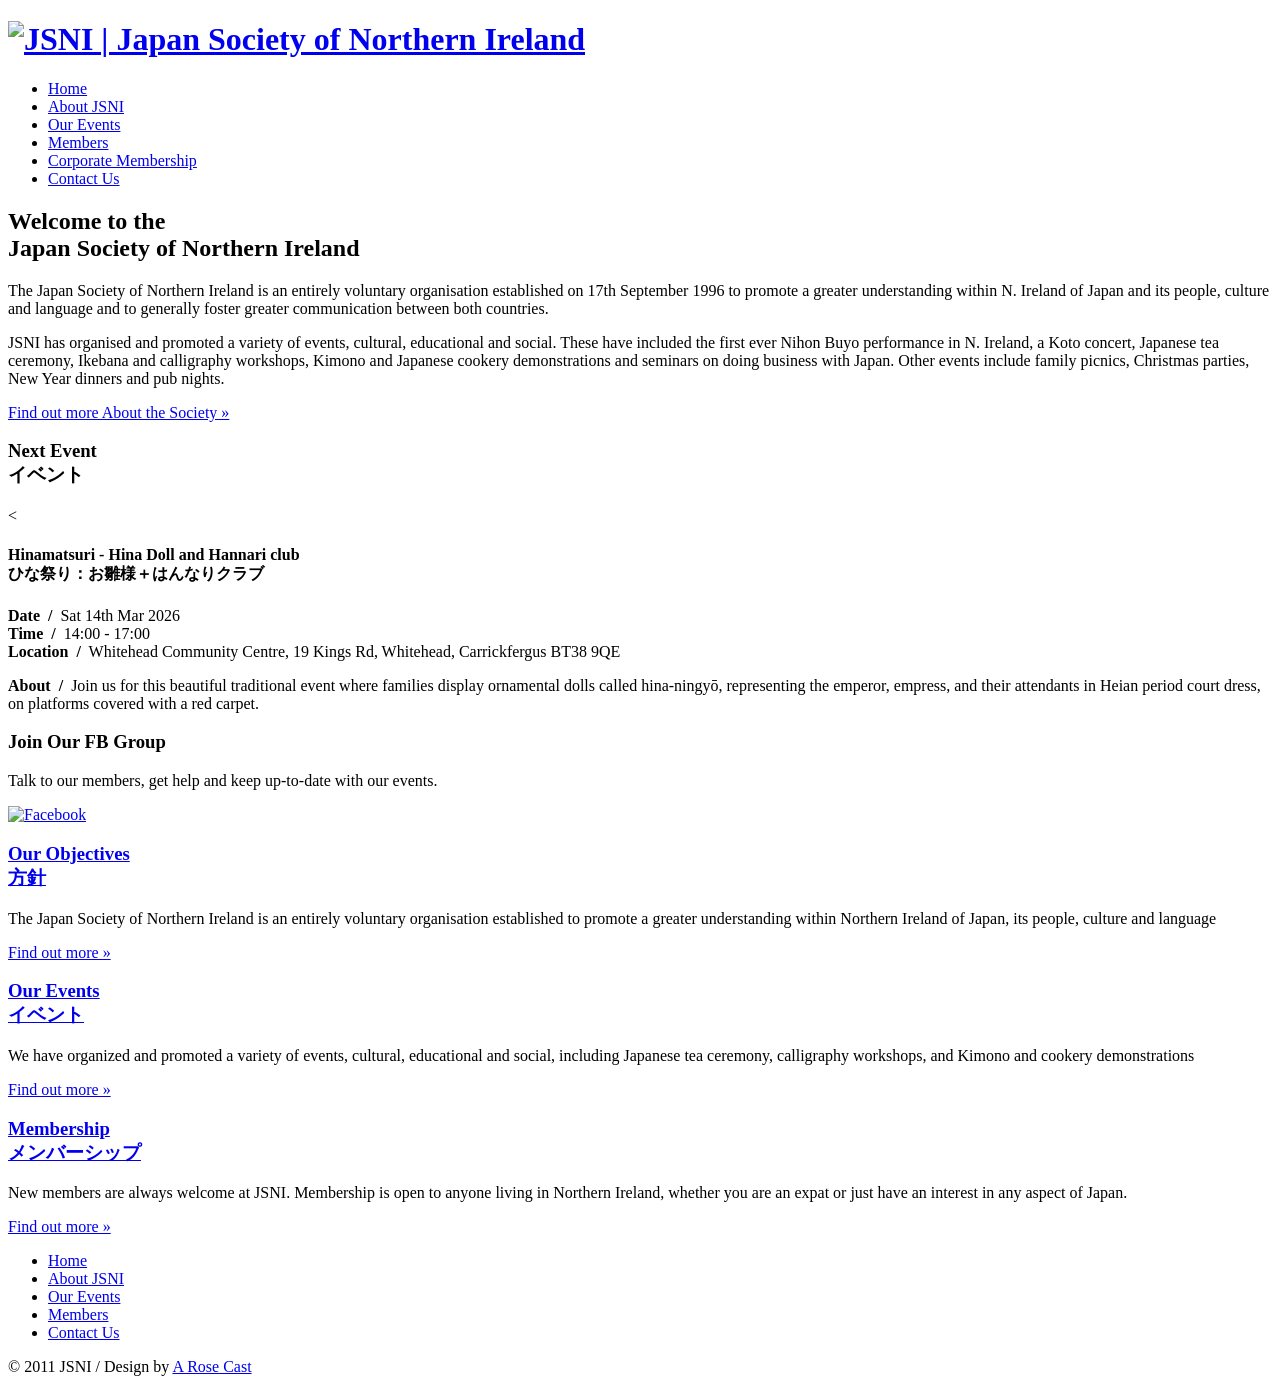
==== index.html @ a2287b6b "Matsuri update" ====
<!DOCTYPE html PUBLIC "-//W3C//DTD XHTML 1.1//EN"
  "http://www.w3.org/TR/xhtml11/DTD/xhtml11.dtd">
<html xmlns="http://www.w3.org/1999/xhtml" version="-//W3C//DTD XHTML 1.1//EN">
<?php language_attributes('xhtml'); ?>


<head profile="http://gmpg.org/xfn/11">
  <title>Welcome to the Japan Society of Northern Ireland</title>

  <meta http-equiv="Content-Type" content="text/html; charset=utf-8" />
  <meta name="description" content="Website for the Japanese Society of Northern Ireland" />



  <link rel="stylesheet" type="text/css" media="screen" href="style.css" />
  <link rel="pingback" href="" />

  
</head>

<body>
  <div id="page">

    <!-- Header -->
    <div id="header" class="three">
      <h1>
        <a href="http://www.japansociety-ni.org.uk/">
          <img src="images/h1_logo.png"
               alt="JSNI | Japan Society of Northern Ireland" />
        </a>
      </h1>
    </div>

    <!-- Main Menu -->
    <div class="menu">
      <ul>
        <li class="current_page_item"><a href="http://www.japansociety-ni.org.uk/">Home</a></li>
        <li><a href="about-jsni.html">About JSNI</a></li>
        <li><a href="our-events.html">Our Events</a></li>
        <li><a href="members.html">Members</a></li>
        <li><a href="corporate-membership.html">Corporate Membership</a></li>
        <li><a href="contact-us.html">Contact Us</a></li>
      </ul>
    </div>
    <!-- Close Menu -->

    <!-- Content -->
    <div id="content" class="left">
      <div class="welcome">
        <h2>
          Welcome to the<br />
          <span class="sml">Japan Society of Northern Ireland</span>
        </h2>
        <p>
          The Japan Society of Northern Ireland is an entirely voluntary
          organisation established on 17th September 1996 to promote a greater
          understanding within N. Ireland of Japan and its people, culture and
          language and to generally foster greater communication between both
          countries.
        </p>
        <p>
          JSNI has organised and promoted a variety of events, cultural,
          educational and social. These have included the first ever Nihon Buyo
          performance in N. Ireland, a Koto concert, Japanese tea ceremony,
          Ikebana and calligraphy workshops, Kimono and Japanese cookery
          demonstrations and seminars on doing business with Japan. Other events
          include family picnics, Christmas parties, New Year dinners and pub
          nights.
        </p>
        <p class="more">
          <a href="about-jsni.html">Find out more About the Society &raquo;</a>
        </p>
      </div>
      <!-- Close Welcome -->
    </div>
    <!-- Close Content -->

    <!-- Sidebar -->
    <div id="sidebar">

      <div class="pod entry">
				<h3>Next Event<br /><span class="japanese">イベント</span></h3>
			
<			<div class="entry">
				<h4>Hinamatsuri - Hina Doll and Hannari club <br /><span class="japanese">ひな祭り：お雛様＋はんなりクラブ</span></h4>
				<p><span class="title"><b>Date &nbsp;/&nbsp;</b></span> Sat 14th Mar 2026<br />
				<span class="title"><b>Time &nbsp;/&nbsp;</b></span> 14:00 - 17:00 <br />
				<span class="title"><b>Location &nbsp;/&nbsp;</b></span> Whitehead Community Centre, 19 Kings Rd, Whitehead, Carrickfergus BT38 9QE</p>
				<p><span class="title"><b>About &nbsp;/&nbsp;</b></span> Join us for this beautiful traditional event where families display ornamental dolls called hina-ningyō, representing the emperor, empress, and their attendants in Heian period court dress, on platforms covered with a red carpet.</p>
			</div>
			</div>
      
		</div>
		
      </div>

      <div class="pod social">
        <h3>Join Our FB Group</h3>
        <p>Talk to our members, get help and keep up-to-date with our events.</p>
        <p>
          <a href="https://www.facebook.com/groups/japansocietyni/"
             target="_blank"
             title="Visit our Facebook Page &raquo;">
            <img src="images/social_fb.png" alt="Facebook" />
          </a>
        </p>
      </div>
    </div>
    <!-- Close Sidebar -->

    <!-- Home Pods -->
    <div id="home_pods">
      <div class="pod pad">
        <h3>
          <a href="about-jsni.html">
            Our Objectives<br />
            <span class="japanese">方針</span>
          </a>
        </h3>
        <p>
          The Japan Society of Northern Ireland is an entirely voluntary
          organisation established to promote a greater understanding within
          Northern Ireland of Japan, its people, culture and language
        </p>
        <p class="more"><a href="about-jsni.html">Find out more &raquo;</a></p>
      </div>

      <div class="pod pad">
        <h3>
          <a href="our-events.html">
            Our Events<br />
            <span class="japanese">イベント</span>
          </a>
        </h3>
        <p>
          We have organized and promoted a variety of events, cultural,
          educational and social, including Japanese tea ceremony, calligraphy
          workshops, and Kimono and cookery demonstrations
        </p>
        <p class="more"><a href="our-events.html">Find out more &raquo;</a></p>
      </div>

      <div class="pod">
        <h3>
          <a href="members.html">
            Membership<br />
            <span class="japanese">メンバーシップ</span>
          </a>
        </h3>
        <p>
          New members are always welcome at JSNI. Membership is open to anyone
          living in Northern Ireland, whether you are an expat or just have an
          interest in any aspect of Japan.
        </p>
        <p class="more"><a href="members.html">Find out more &raquo;</a></p>
      </div>
    </div>
    <!-- Close Home Pods -->

    <!-- Footer -->
    <div id="footer">
      <div id="footerinner">
        <div class="menu">
          <ul>
            <li class="current_page_item"><a href="http://www.japansociety-ni.org.uk/">Home</a></li>
            <li><a href="about-jsni.html">About JSNI</a></li>
            <li><a href="our-events.html">Our Events</a></li>
            <li><a href="members.html">Members</a></li>
            <li><a href="contact-us.html">Contact Us</a></li>
          </ul>
        </div>
        <p>
          &copy; 2011 JSNI / Design by
          <a href="http://www.arosecast.com">A Rose Cast</a>
        </p>
      </div>
    </div>
    <!-- Close Footer -->

  </div>
  <!-- Close Page -->
</body>
</html>
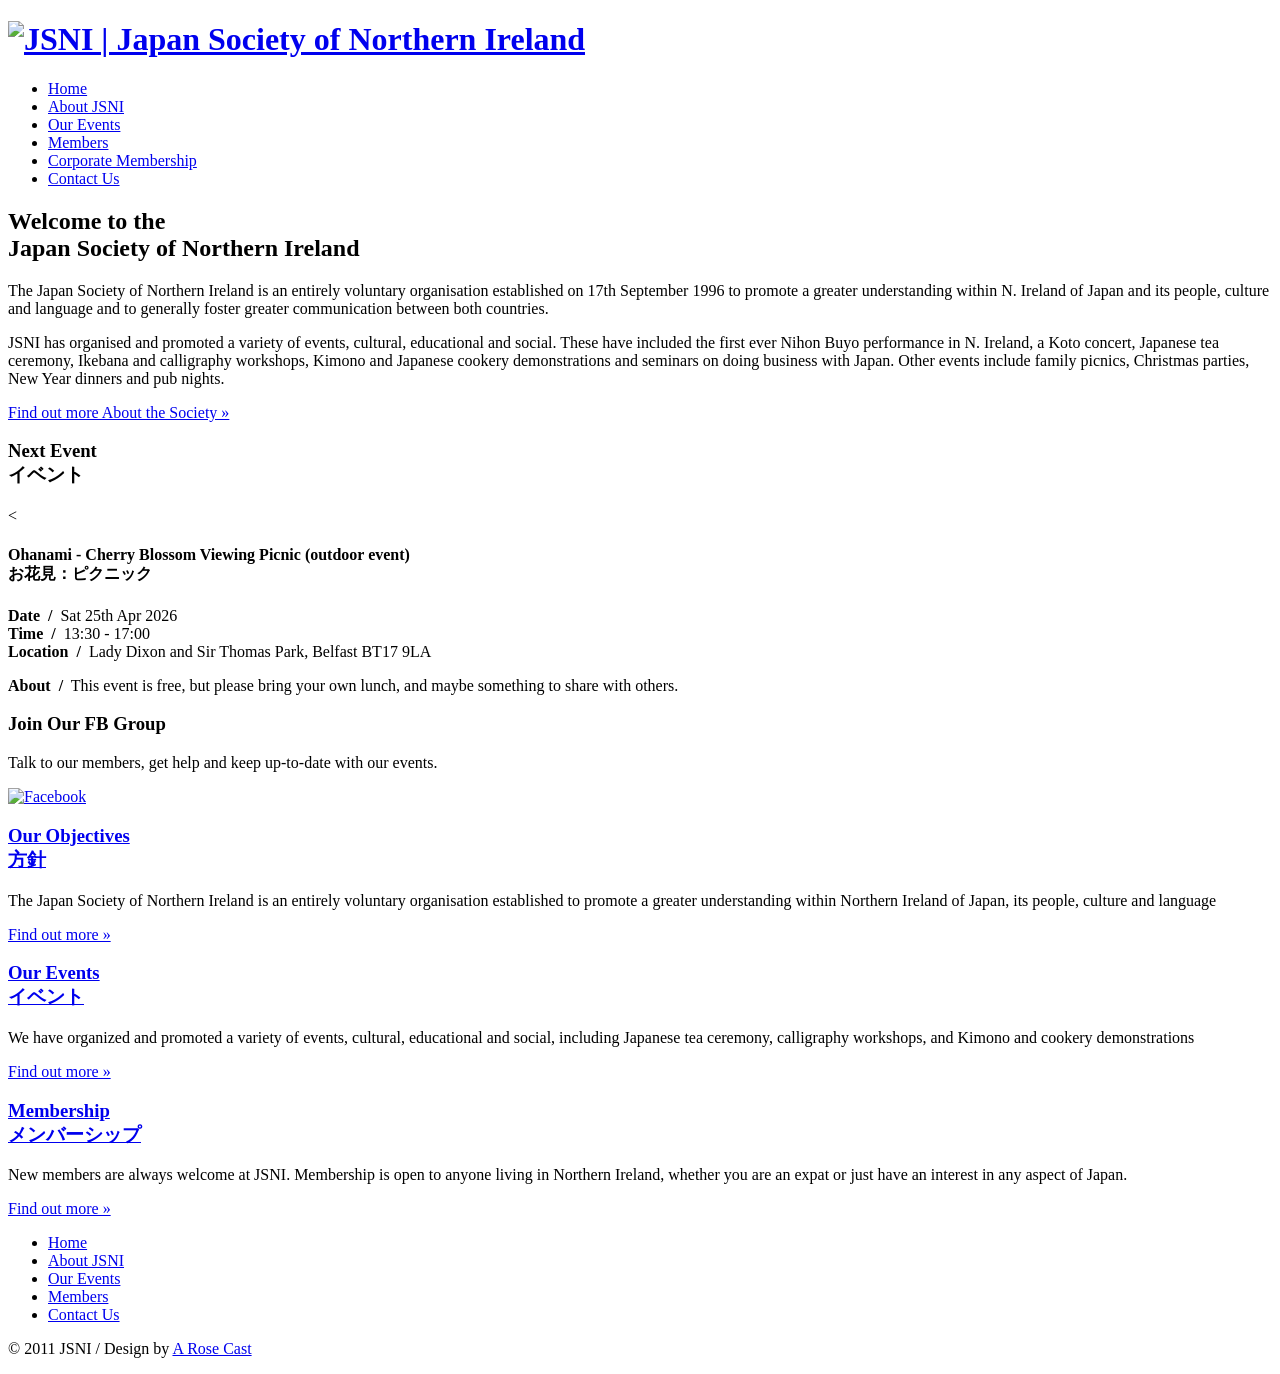
==== commit 6d55284c: "general updates" ====
--- a/index.html
+++ b/index.html
@@ -82,11 +82,11 @@
 				<h3>Next Event<br /><span class="japanese">イベント</span></h3>
 			
 <			<div class="entry">
-				<h4>Hinamatsuri - Hina Doll and Hannari club <br /><span class="japanese">ひな祭り：お雛様＋はんなりクラブ</span></h4>
-				<p><span class="title"><b>Date &nbsp;/&nbsp;</b></span> Sat 14th Mar 2026<br />
-				<span class="title"><b>Time &nbsp;/&nbsp;</b></span> 14:00 - 17:00 <br />
-				<span class="title"><b>Location &nbsp;/&nbsp;</b></span> Whitehead Community Centre, 19 Kings Rd, Whitehead, Carrickfergus BT38 9QE</p>
-				<p><span class="title"><b>About &nbsp;/&nbsp;</b></span> Join us for this beautiful traditional event where families display ornamental dolls called hina-ningyō, representing the emperor, empress, and their attendants in Heian period court dress, on platforms covered with a red carpet.</p>
+				<h4>Ohanami - Cherry Blossom Viewing Picnic (outdoor event)<br /><span class="japanese">お花見：ピクニック</span> </h4>
+				<p><span class="title"><b>Date &nbsp;/&nbsp;</b></span> Sat 25th Apr 2026<br />
+				<span class="title"><b>Time &nbsp;/&nbsp;</b></span> 13:30 - 17:00 <br />
+				<span class="title"><b>Location &nbsp;/&nbsp;</b></span> Lady Dixon and Sir Thomas Park, Belfast BT17 9LA</p>
+				<p><span class="title"><b>About &nbsp;/&nbsp;</b></span> This event is free, but please bring your own lunch, and maybe something to share with others.</p>
 			</div>
 			</div>
       
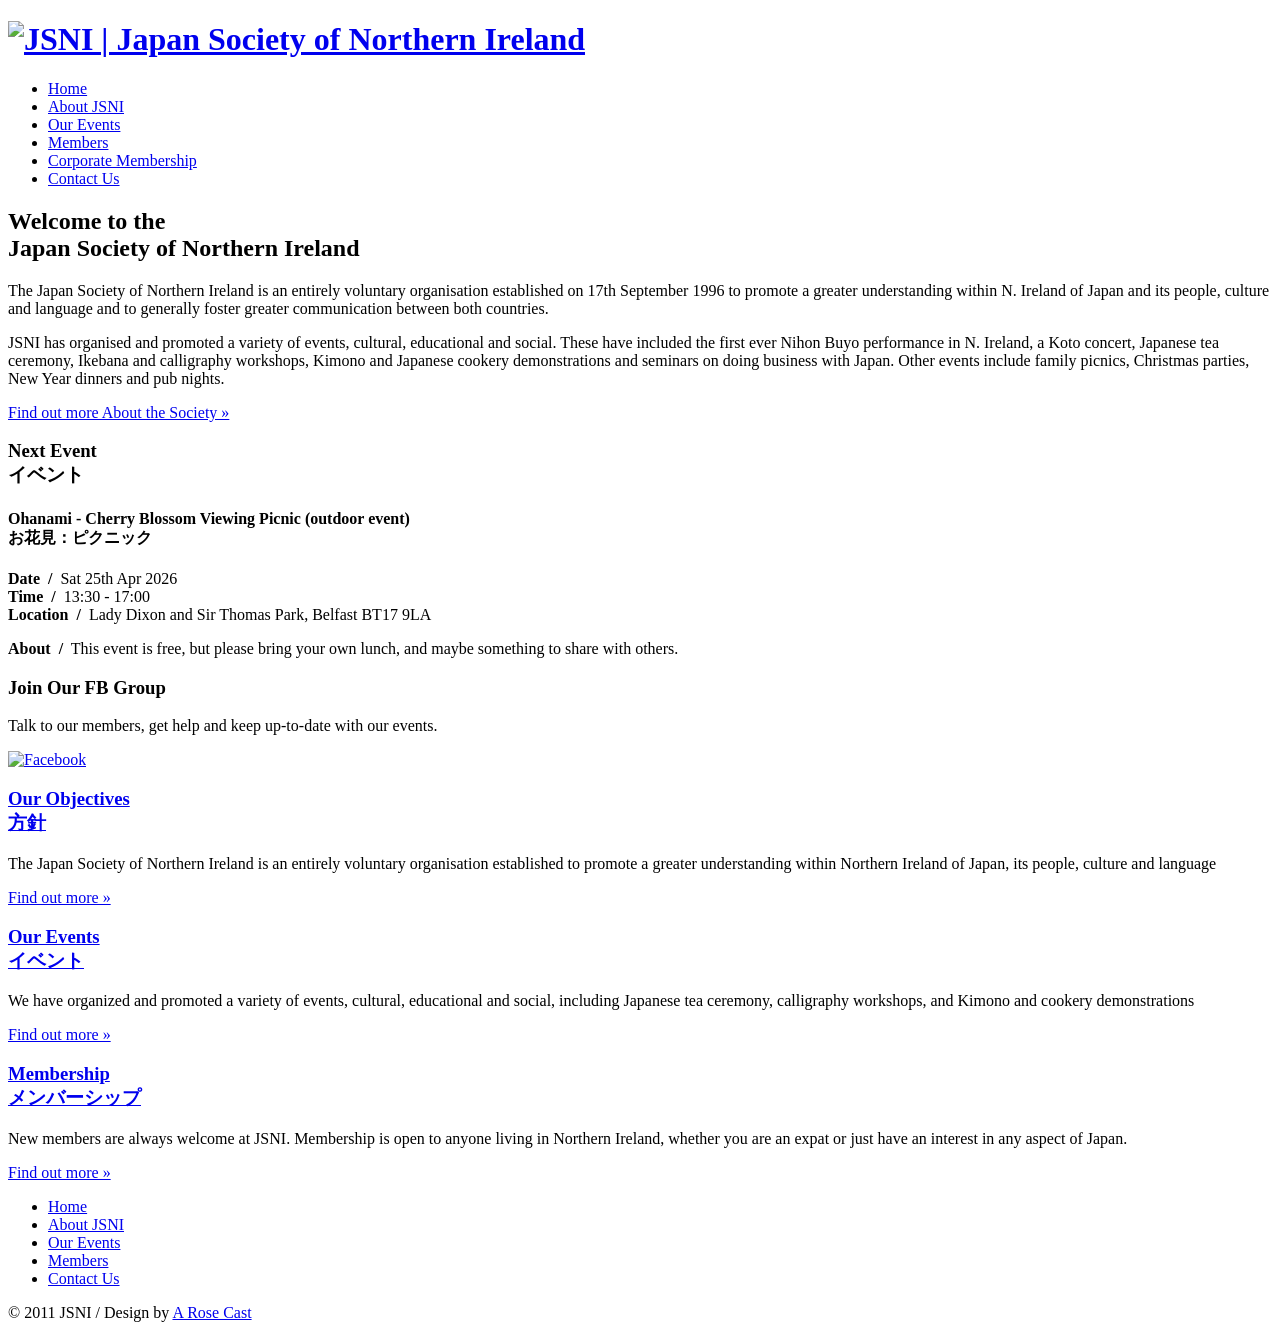
==== commit 890ab899: "Formatting" ====
--- a/index.html
+++ b/index.html
@@ -77,17 +77,16 @@
 
     <!-- Sidebar -->
     <div id="sidebar">
-
-      <div class="pod entry">
+      
+<div class="pod entry">
 				<h3>Next Event<br /><span class="japanese">イベント</span></h3>
-			
-<			<div class="entry">
+				
+			<div class="entry">
 				<h4>Ohanami - Cherry Blossom Viewing Picnic (outdoor event)<br /><span class="japanese">お花見：ピクニック</span> </h4>
 				<p><span class="title"><b>Date &nbsp;/&nbsp;</b></span> Sat 25th Apr 2026<br />
 				<span class="title"><b>Time &nbsp;/&nbsp;</b></span> 13:30 - 17:00 <br />
 				<span class="title"><b>Location &nbsp;/&nbsp;</b></span> Lady Dixon and Sir Thomas Park, Belfast BT17 9LA</p>
 				<p><span class="title"><b>About &nbsp;/&nbsp;</b></span> This event is free, but please bring your own lunch, and maybe something to share with others.</p>
-			</div>
 			</div>
       
 		</div>
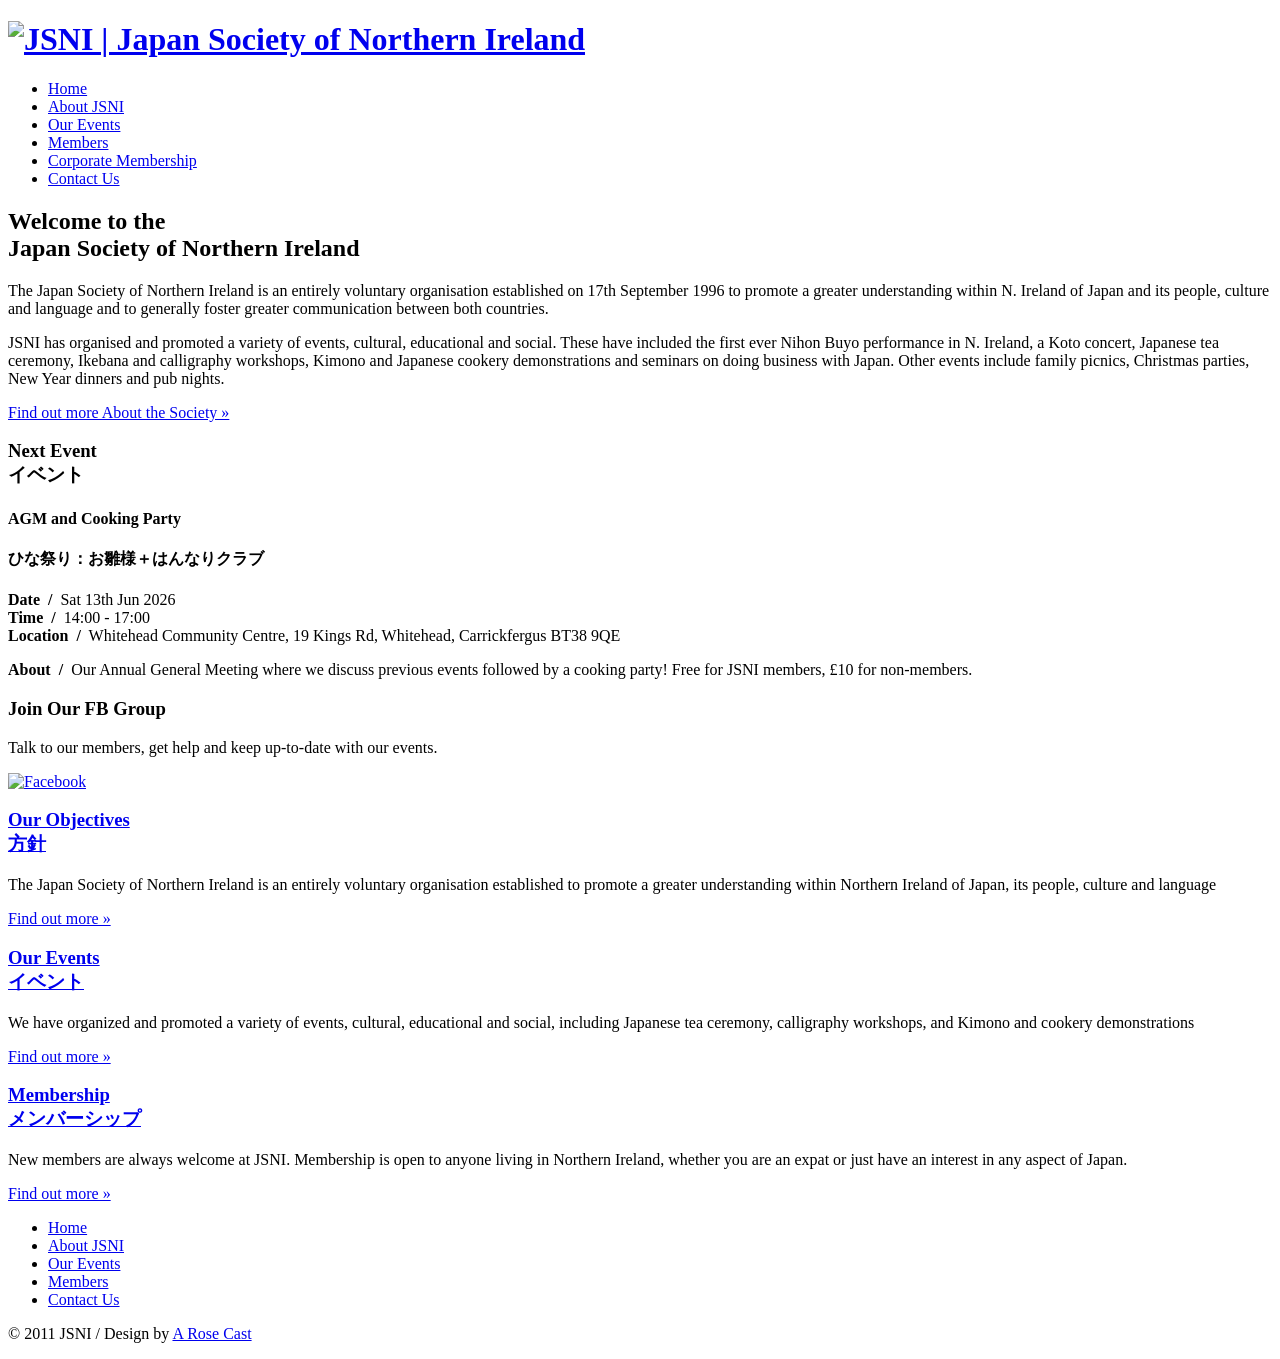
==== commit a58810a9: "Further event updates" ====
--- a/index.html
+++ b/index.html
@@ -78,15 +78,16 @@
     <!-- Sidebar -->
     <div id="sidebar">
       
-<div class="pod entry">
+    <div class="pod entry">
 				<h3>Next Event<br /><span class="japanese">イベント</span></h3>
 				
-			<div class="entry">
-				<h4>Ohanami - Cherry Blossom Viewing Picnic (outdoor event)<br /><span class="japanese">お花見：ピクニック</span> </h4>
-				<p><span class="title"><b>Date &nbsp;/&nbsp;</b></span> Sat 25th Apr 2026<br />
-				<span class="title"><b>Time &nbsp;/&nbsp;</b></span> 13:30 - 17:00 <br />
-				<span class="title"><b>Location &nbsp;/&nbsp;</b></span> Lady Dixon and Sir Thomas Park, Belfast BT17 9LA</p>
-				<p><span class="title"><b>About &nbsp;/&nbsp;</b></span> This event is free, but please bring your own lunch, and maybe something to share with others.</p>
+      <div class="entry">
+				<h4>AGM and Cooking Party </h4>
+				<h4>ひな祭り：お雛様＋はんなりクラブ</h4>
+				<p><span class="title"><b>Date &nbsp;/&nbsp;</b></span> Sat 13th Jun 2026<br />
+				<span class="title"><b>Time &nbsp;/&nbsp;</b></span> 14:00 - 17:00 <br />
+				<span class="title"><b>Location &nbsp;/&nbsp;</b></span> Whitehead Community Centre, 19 Kings Rd, Whitehead, Carrickfergus BT38 9QE</p>
+				<p><span class="title"><b>About &nbsp;/&nbsp;</b></span> Our Annual General Meeting where we discuss previous events followed by a cooking party! Free for JSNI members, £10 for non-members.</p>
 			</div>
       
 		</div>
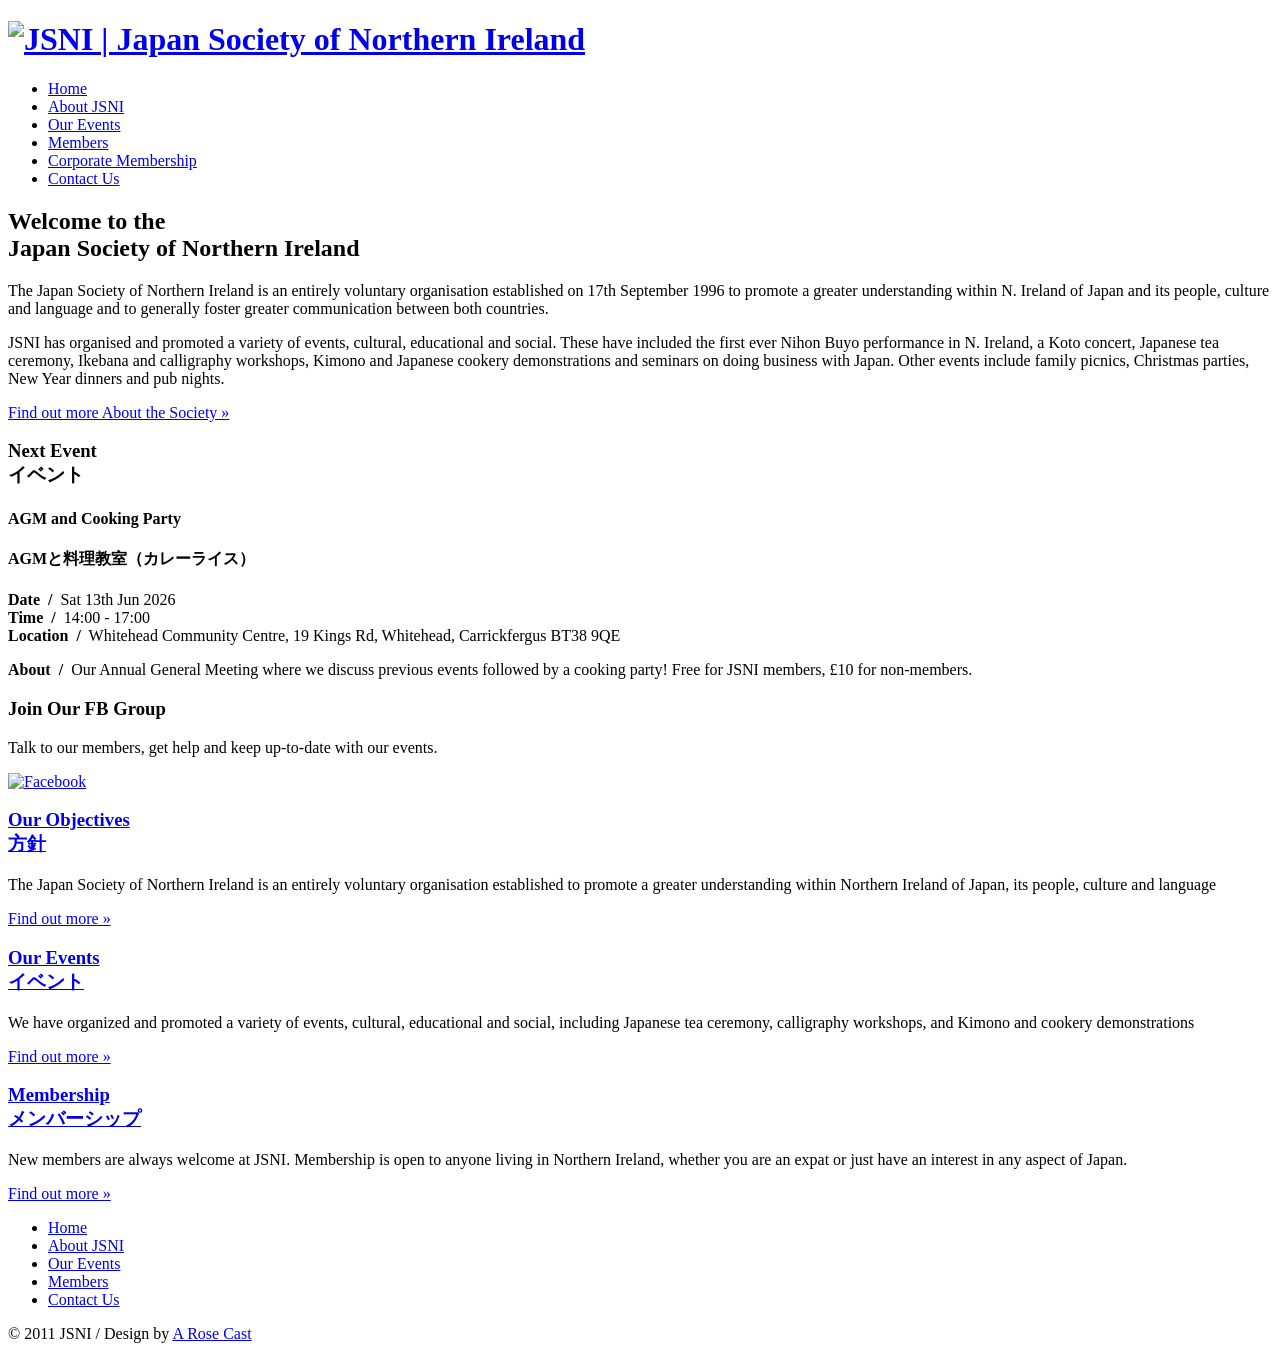
==== commit 38a03018: "JP correction for AGM" ====
--- a/index.html
+++ b/index.html
@@ -83,7 +83,7 @@
 				
       <div class="entry">
 				<h4>AGM and Cooking Party </h4>
-				<h4>ひな祭り：お雛様＋はんなりクラブ</h4>
+				<h4>AGMと料理教室（カレーライス）</h4>
 				<p><span class="title"><b>Date &nbsp;/&nbsp;</b></span> Sat 13th Jun 2026<br />
 				<span class="title"><b>Time &nbsp;/&nbsp;</b></span> 14:00 - 17:00 <br />
 				<span class="title"><b>Location &nbsp;/&nbsp;</b></span> Whitehead Community Centre, 19 Kings Rd, Whitehead, Carrickfergus BT38 9QE</p>
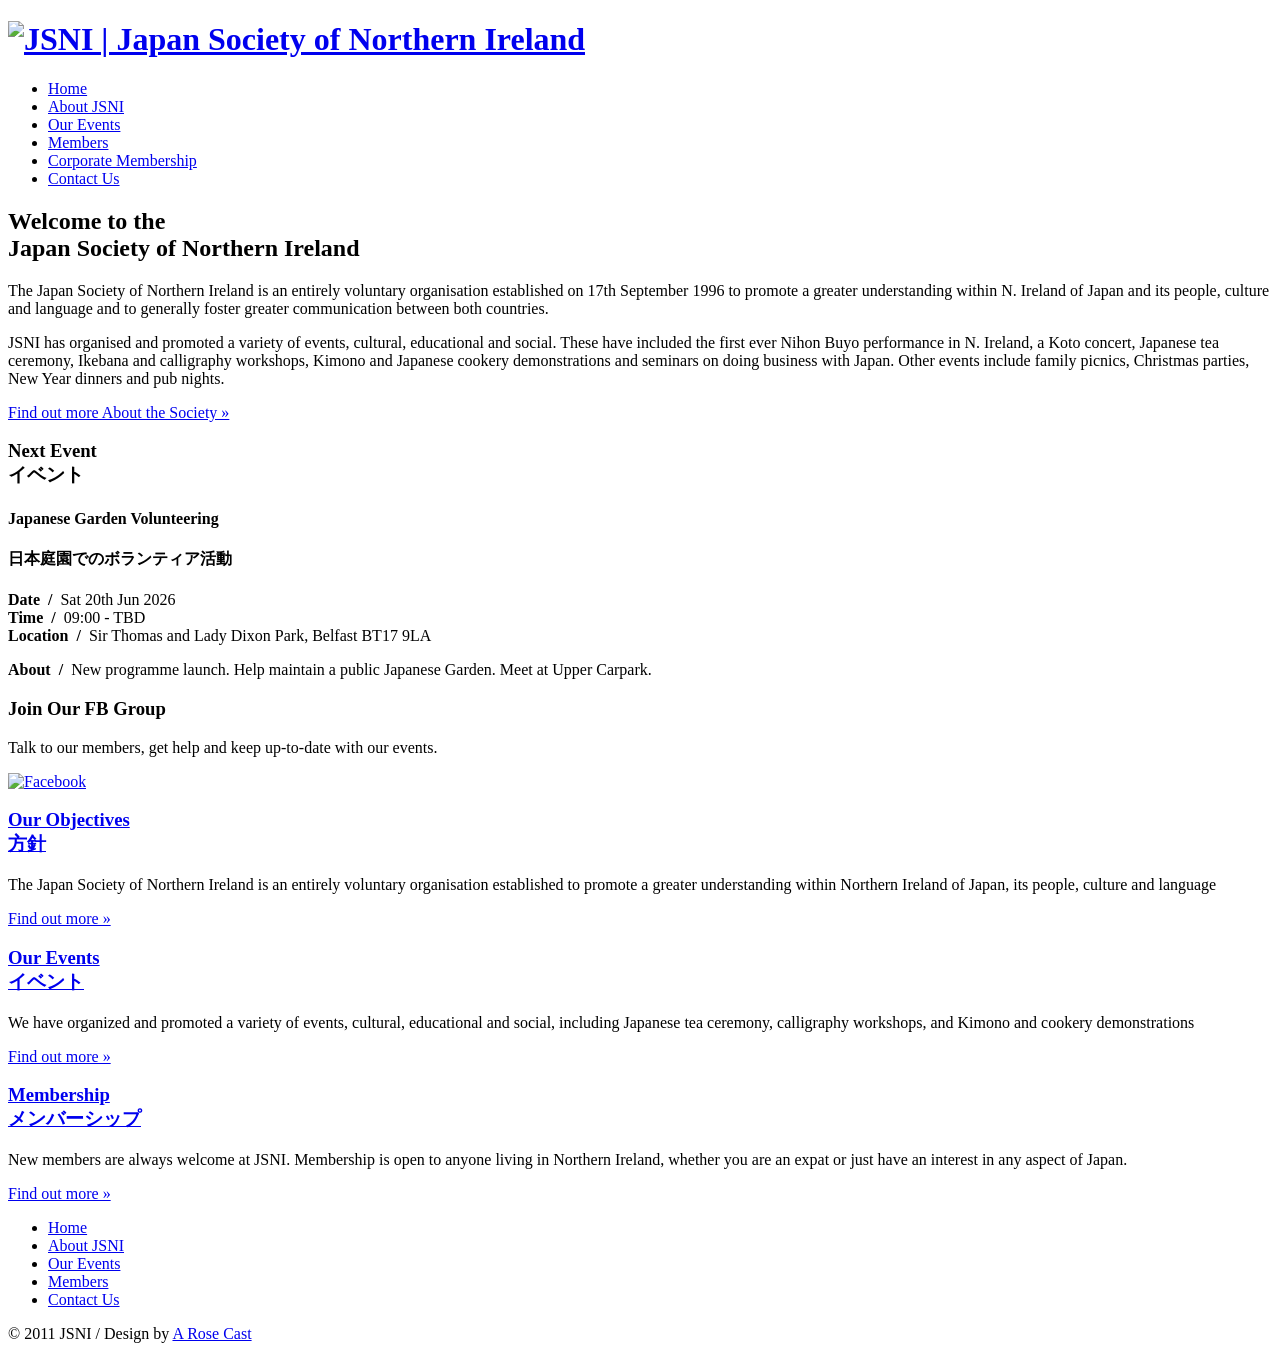
==== commit 41f740c1: "Event updates" ====
--- a/index.html
+++ b/index.html
@@ -81,13 +81,16 @@
     <div class="pod entry">
 				<h3>Next Event<br /><span class="japanese">イベント</span></h3>
 				
-      <div class="entry">
-				<h4>AGM and Cooking Party </h4>
-				<h4>AGMと料理教室（カレーライス）</h4>
-				<p><span class="title"><b>Date &nbsp;/&nbsp;</b></span> Sat 13th Jun 2026<br />
-				<span class="title"><b>Time &nbsp;/&nbsp;</b></span> 14:00 - 17:00 <br />
-				<span class="title"><b>Location &nbsp;/&nbsp;</b></span> Whitehead Community Centre, 19 Kings Rd, Whitehead, Carrickfergus BT38 9QE</p>
-				<p><span class="title"><b>About &nbsp;/&nbsp;</b></span> Our Annual General Meeting where we discuss previous events followed by a cooking party! Free for JSNI members, £10 for non-members.</p>
+			<div class="entry">
+				<h4>Japanese Garden Volunteering</h4>
+				<h4>日本庭園でのボランティア活動</h4>
+				<p><span class="title"><b>Date &nbsp;/&nbsp;</b></span> Sat 20th Jun 2026<br />
+					<span class="title"><b>Time &nbsp;/&nbsp;</b></span> 09:00 - TBD <br />
+					<span class="title"><b>Location &nbsp;/&nbsp;</b></span> Sir Thomas and Lady Dixon Park, Belfast BT17
+					9LA
+				</p>
+				<p><span class="title"><b>About &nbsp;/&nbsp;</b></span> New programme launch. Help maintain a public
+					Japanese Garden. Meet at Upper Carpark.</p>
 			</div>
       
 		</div>
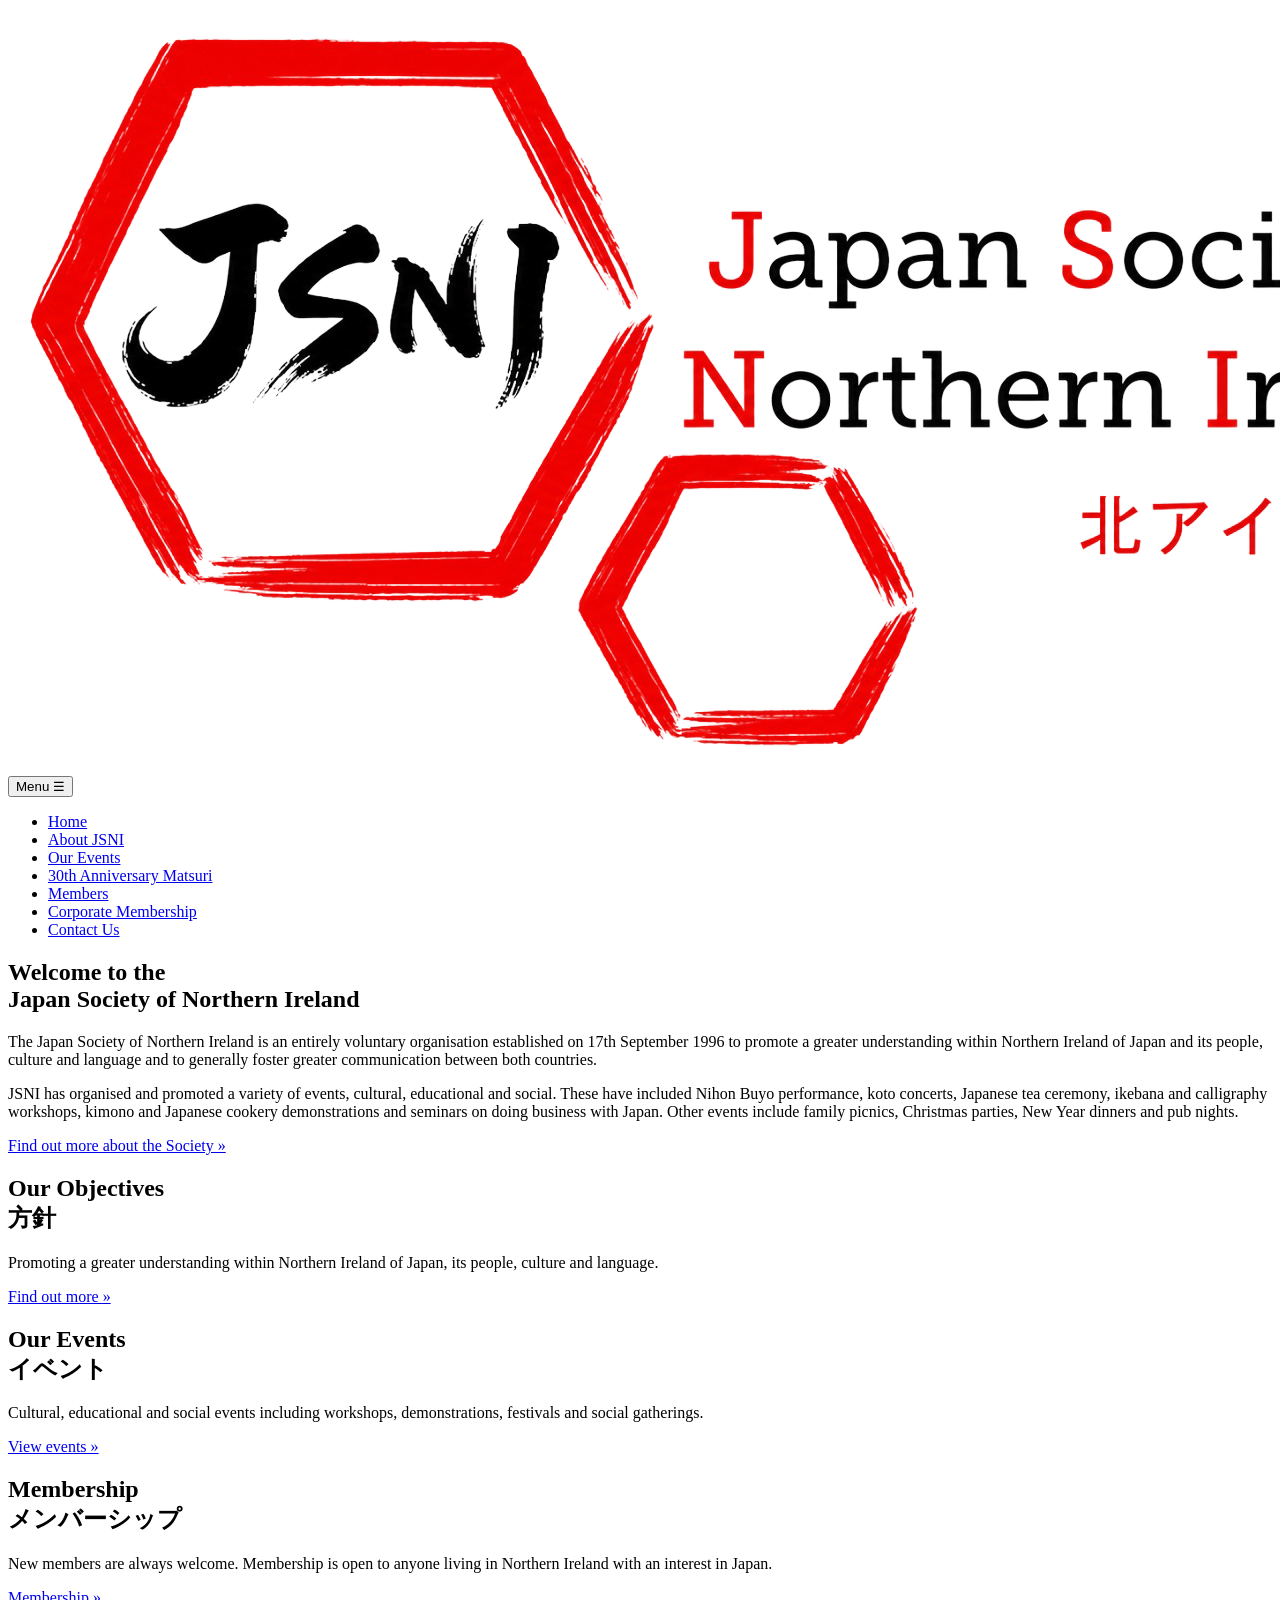
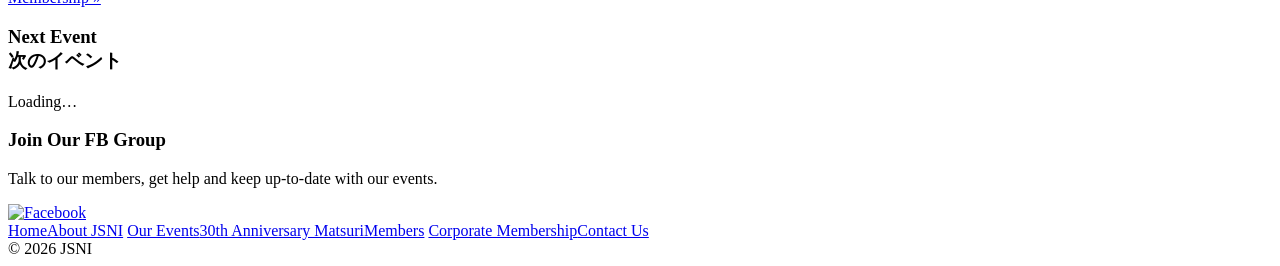
==== commit 0b81a273: "Modern overhaul, first stage Details in README.md" ====
--- a/index.html
+++ b/index.html
@@ -1,186 +1,64 @@
-<!DOCTYPE html PUBLIC "-//W3C//DTD XHTML 1.1//EN"
-  "http://www.w3.org/TR/xhtml11/DTD/xhtml11.dtd">
-<html xmlns="http://www.w3.org/1999/xhtml" version="-//W3C//DTD XHTML 1.1//EN">
-<?php language_attributes('xhtml'); ?>
+<!doctype html>
+<html lang="en-GB"><head>
+<meta charset="utf-8"><meta name="viewport" content="width=device-width, initial-scale=1">
+<title>Welcome | JSNI</title>
+<meta name="description" content="Promoting a greater understanding within Northern Ireland of Japan, its people, culture and language.">
+<link rel="stylesheet" href="assets/style.css">
+</head><body>
+<div class="site-shell">
+<header class="site-header hero-one">
+  <a class="logo" href="index.html"><img src="images/h1_logo.png" alt="JSNI | Japan Society of Northern Ireland"></a>
+</header>
 
+<nav class="site-nav" aria-label="Main navigation">
+  <div class="nav-inner">
+    <button class="menu-toggle" type="button" aria-expanded="false" aria-controls="nav-links">Menu ☰</button>
+    <ul class="nav-links" id="nav-links">
+      <li><a href="index.html" data-page="home" aria-current="page">Home</a></li>
+      <li><a href="about.html" data-page="about">About JSNI</a></li>
+      <li><a href="events.html" data-page="events">Our Events</a></li>
+      <li><a href="matsuri.html" data-page="matsuri">30th Anniversary Matsuri</a></li>
+      <li><a href="members.html" data-page="members">Members</a></li>
+      <li><a href="corporate.html" data-page="corporate">Corporate Membership</a></li>
+      <li><a href="contact.html" data-page="contact">Contact Us</a></li>
+    </ul>
+  </div>
+</nav>
 
-<head profile="http://gmpg.org/xfn/11">
-  <title>Welcome to the Japan Society of Northern Ireland</title>
-
-  <meta http-equiv="Content-Type" content="text/html; charset=utf-8" />
-  <meta name="description" content="Website for the Japanese Society of Northern Ireland" />
-
-
-
-  <link rel="stylesheet" type="text/css" media="screen" href="style.css" />
-  <link rel="pingback" href="" />
-
-  
-</head>
-
-<body>
-  <div id="page">
-
-    <!-- Header -->
-    <div id="header" class="three">
-      <h1>
-        <a href="http://www.japansociety-ni.org.uk/">
-          <img src="images/h1_logo.png"
-               alt="JSNI | Japan Society of Northern Ireland" />
-        </a>
-      </h1>
-    </div>
-
-    <!-- Main Menu -->
-    <div class="menu">
-      <ul>
-        <li class="current_page_item"><a href="http://www.japansociety-ni.org.uk/">Home</a></li>
-        <li><a href="about-jsni.html">About JSNI</a></li>
-        <li><a href="our-events.html">Our Events</a></li>
-        <li><a href="members.html">Members</a></li>
-        <li><a href="corporate-membership.html">Corporate Membership</a></li>
-        <li><a href="contact-us.html">Contact Us</a></li>
-      </ul>
-    </div>
-    <!-- Close Menu -->
-
-    <!-- Content -->
-    <div id="content" class="left">
-      <div class="welcome">
-        <h2>
-          Welcome to the<br />
-          <span class="sml">Japan Society of Northern Ireland</span>
-        </h2>
-        <p>
-          The Japan Society of Northern Ireland is an entirely voluntary
-          organisation established on 17th September 1996 to promote a greater
-          understanding within N. Ireland of Japan and its people, culture and
-          language and to generally foster greater communication between both
-          countries.
-        </p>
-        <p>
-          JSNI has organised and promoted a variety of events, cultural,
-          educational and social. These have included the first ever Nihon Buyo
-          performance in N. Ireland, a Koto concert, Japanese tea ceremony,
-          Ikebana and calligraphy workshops, Kimono and Japanese cookery
-          demonstrations and seminars on doing business with Japan. Other events
-          include family picnics, Christmas parties, New Year dinners and pub
-          nights.
-        </p>
-        <p class="more">
-          <a href="about-jsni.html">Find out more About the Society &raquo;</a>
-        </p>
-      </div>
-      <!-- Close Welcome -->
-    </div>
-    <!-- Close Content -->
-
-    <!-- Sidebar -->
-    <div id="sidebar">
-      
-    <div class="pod entry">
-				<h3>Next Event<br /><span class="japanese">イベント</span></h3>
-				
-			<div class="entry">
-				<h4>Japanese Garden Volunteering</h4>
-				<h4>日本庭園でのボランティア活動</h4>
-				<p><span class="title"><b>Date &nbsp;/&nbsp;</b></span> Sat 20th Jun 2026<br />
-					<span class="title"><b>Time &nbsp;/&nbsp;</b></span> 09:00 - TBD <br />
-					<span class="title"><b>Location &nbsp;/&nbsp;</b></span> Sir Thomas and Lady Dixon Park, Belfast BT17
-					9LA
-				</p>
-				<p><span class="title"><b>About &nbsp;/&nbsp;</b></span> New programme launch. Help maintain a public
-					Japanese Garden. Meet at Upper Carpark.</p>
-			</div>
-      
-		</div>
-		
-      </div>
-
-      <div class="pod social">
+<main><div class="layout"><section class="content">
+<div class="welcome">
+  <h1>Welcome to the<br><span class="small">Japan Society of Northern Ireland</span></h1>
+  <p>The Japan Society of Northern Ireland is an entirely voluntary organisation established on 17th September 1996 to promote a greater understanding within Northern Ireland of Japan and its people, culture and language and to generally foster greater communication between both countries.</p>
+  <p>JSNI has organised and promoted a variety of events, cultural, educational and social. These have included Nihon Buyo performance, koto concerts, Japanese tea ceremony, ikebana and calligraphy workshops, kimono and Japanese cookery demonstrations and seminars on doing business with Japan. Other events include family picnics, Christmas parties, New Year dinners and pub nights.</p>
+  <a class="more-link" href="about.html">Find out more about the Society »</a>
+</div>
+<div class="home-grid">
+  <article class="home-card"><h2>Our Objectives<br><span class="japanese">方針</span></h2><p>Promoting a greater understanding within Northern Ireland of Japan, its people, culture and language.</p><a class="more-link" href="about.html">Find out more »</a></article>
+  <article class="home-card"><h2>Our Events<br><span class="japanese">イベント</span></h2><p>Cultural, educational and social events including workshops, demonstrations, festivals and social gatherings.</p><a class="more-link" href="events.html">View events »</a></article>
+  <article class="home-card"><h2>Membership<br><span class="japanese">メンバーシップ</span></h2><p>New members are always welcome. Membership is open to anyone living in Northern Ireland with an interest in Japan.</p><a class="more-link" href="members.html">Membership »</a></article>
+</div>
+</section>
+    <aside class="sidebar">
+      <section class="pod">
+        <h3>Next Event<br><span class="japanese">次のイベント</span></h3>
+        <div data-next-event><p>Loading…</p></div>
+      </section>
+      <section class="pod social">
         <h3>Join Our FB Group</h3>
         <p>Talk to our members, get help and keep up-to-date with our events.</p>
-        <p>
-          <a href="https://www.facebook.com/groups/japansocietyni/"
-             target="_blank"
-             title="Visit our Facebook Page &raquo;">
-            <img src="images/social_fb.png" alt="Facebook" />
-          </a>
-        </p>
-      </div>
-    </div>
-    <!-- Close Sidebar -->
+        <a data-facebook href="#" target="_blank" rel="noopener"><img src="images/social_fb.png" alt="Facebook"></a>
+      </section>
+    </aside></div></main>
 
-    <!-- Home Pods -->
-    <div id="home_pods">
-      <div class="pod pad">
-        <h3>
-          <a href="about-jsni.html">
-            Our Objectives<br />
-            <span class="japanese">方針</span>
-          </a>
-        </h3>
-        <p>
-          The Japan Society of Northern Ireland is an entirely voluntary
-          organisation established to promote a greater understanding within
-          Northern Ireland of Japan, its people, culture and language
-        </p>
-        <p class="more"><a href="about-jsni.html">Find out more &raquo;</a></p>
-      </div>
+<footer class="site-footer">
+  <nav class="footer-nav" aria-label="Footer navigation">
+    <a href="index.html">Home</a><a href="about.html">About JSNI</a>
+    <a href="events.html">Our Events</a><a href="matsuri.html">30th Anniversary Matsuri</a><a href="members.html">Members</a>
+    <a href="corporate.html">Corporate Membership</a><a href="contact.html">Contact Us</a>
+  </nav>
+  <div>&copy; <span id="year"></span> JSNI</div>
+</footer>
+<script>document.getElementById('year').textContent=new Date().getFullYear();</script>
+<script src="assets/site.js" defer></script>
 
-      <div class="pod pad">
-        <h3>
-          <a href="our-events.html">
-            Our Events<br />
-            <span class="japanese">イベント</span>
-          </a>
-        </h3>
-        <p>
-          We have organized and promoted a variety of events, cultural,
-          educational and social, including Japanese tea ceremony, calligraphy
-          workshops, and Kimono and cookery demonstrations
-        </p>
-        <p class="more"><a href="our-events.html">Find out more &raquo;</a></p>
-      </div>
-
-      <div class="pod">
-        <h3>
-          <a href="members.html">
-            Membership<br />
-            <span class="japanese">メンバーシップ</span>
-          </a>
-        </h3>
-        <p>
-          New members are always welcome at JSNI. Membership is open to anyone
-          living in Northern Ireland, whether you are an expat or just have an
-          interest in any aspect of Japan.
-        </p>
-        <p class="more"><a href="members.html">Find out more &raquo;</a></p>
-      </div>
-    </div>
-    <!-- Close Home Pods -->
-
-    <!-- Footer -->
-    <div id="footer">
-      <div id="footerinner">
-        <div class="menu">
-          <ul>
-            <li class="current_page_item"><a href="http://www.japansociety-ni.org.uk/">Home</a></li>
-            <li><a href="about-jsni.html">About JSNI</a></li>
-            <li><a href="our-events.html">Our Events</a></li>
-            <li><a href="members.html">Members</a></li>
-            <li><a href="contact-us.html">Contact Us</a></li>
-          </ul>
-        </div>
-        <p>
-          &copy; 2011 JSNI / Design by
-          <a href="http://www.arosecast.com">A Rose Cast</a>
-        </p>
-      </div>
-    </div>
-    <!-- Close Footer -->
-
-  </div>
-  <!-- Close Page -->
-</body>
-</html>
+</div></body></html>
